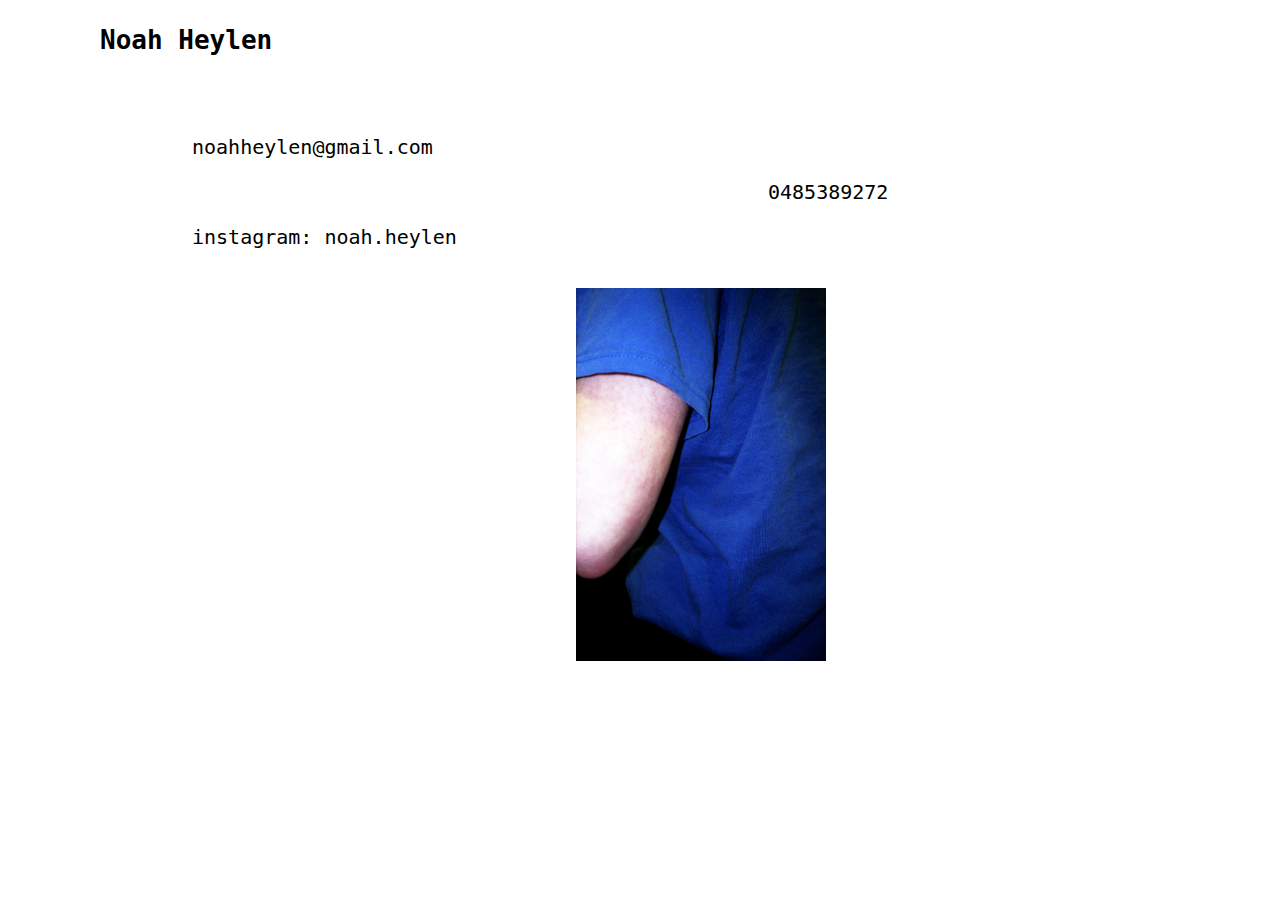
==== contact2.html @ 460223ed "mobile version update" ====
<!DOCTYPE html>
<html lang="en" dir="ltr">
  <head>
    <meta charset="utf-8">
    <title>Noah Heylen</title>
    <link rel="stylesheet" href="mobilestyle.css">
  </head>
  <body>
    <h1><a href="mobile.html">Noah Heylen</a></h1>
    <div class="mail">
      noahheylen@gmail.com
    </div>
    <div class="nummer">
      0485389272
    </div>
    <div class="suzanne">
      <img src="werk/suzanne.jpg" alt="suzanne" width="250px">
    </div>
    <div class="instagram">
      instagram: noah.heylen
    </div>
  </body>
</html>
---- mobilestyle.css ----
a:link {
  color: black;
  background-color: transparent;
  text-decoration: none;
}

a:visited {
  color: black;
  background-color: transparent;
  text-decoration: none;
}

a:hover {
  color: black;
  background-color: transparent;
  text-decoration: none;
}

a:active {
  color: black;
  background-color: transparent;
  text-decoration: none;
}
h1 {
  font-family: monospace;
  position: absolute;
  left: 100px;
}
.work2{
  font-family: monospace;
  font-size: 40px;
  position: absolute;
  left: 60vw;
  top: 10vh;
}

.contact2{
  font-family: monospace;
  font-size: 40px;
  position: absolute;
  left: 35vw;
  top:10vh;
}

.deur{
  position: absolute;
  left: 30vw;
  top: 30vh;
}

.postcards{
  font-family: monospace;
  font-size: 40px;
  position: absolute;
  left: 60vw;
  top: 10vh;
}

.photos{
  font-family: monospace;
  font-size: 40px;
  position: absolute;
  left: 35vw;
  top:10vh;
}

.Charleroi{
  font-family: monospace;
  position: absolute;
  left: 5vw;
  top: 21vh;
}

.ch{
  font-size: 25px;
  font-family: monospace;
  position: absolute;
  left: 5vw;
  top: 17vh;
}

.c{
  font-size: 25px;
  font-family: monospace;
  position: absolute;
  left: 60vw;
  top: 11vh;
}

.cats{
  font-family: monospace;
  position: absolute;
  left: 60vw;
  top: 15vh;
}


.k3{
  position: absolute;
  left: 60vw;
  top:27vh;
}
.c1{
  position: absolute;
  left: 5vw;
  top: 37vh;
}

.mail{
  font-family: monospace;
  font-size: 20px;
  position: absolute;
  left: 15vw;
  top:15vh;
}

.instagram{
  font-family: monospace;
  font-size: 20px;
  position: absolute;
  left: 15vw;
  top:25vh;
}

.nummer{
  font-family: monospace;
  font-size: 20px;
  position: absolute;
  left: 60vw;
  top:20vh;
}

.suzanne{
  position: absolute;
  left: 45vw;
  top: 32vh;
}
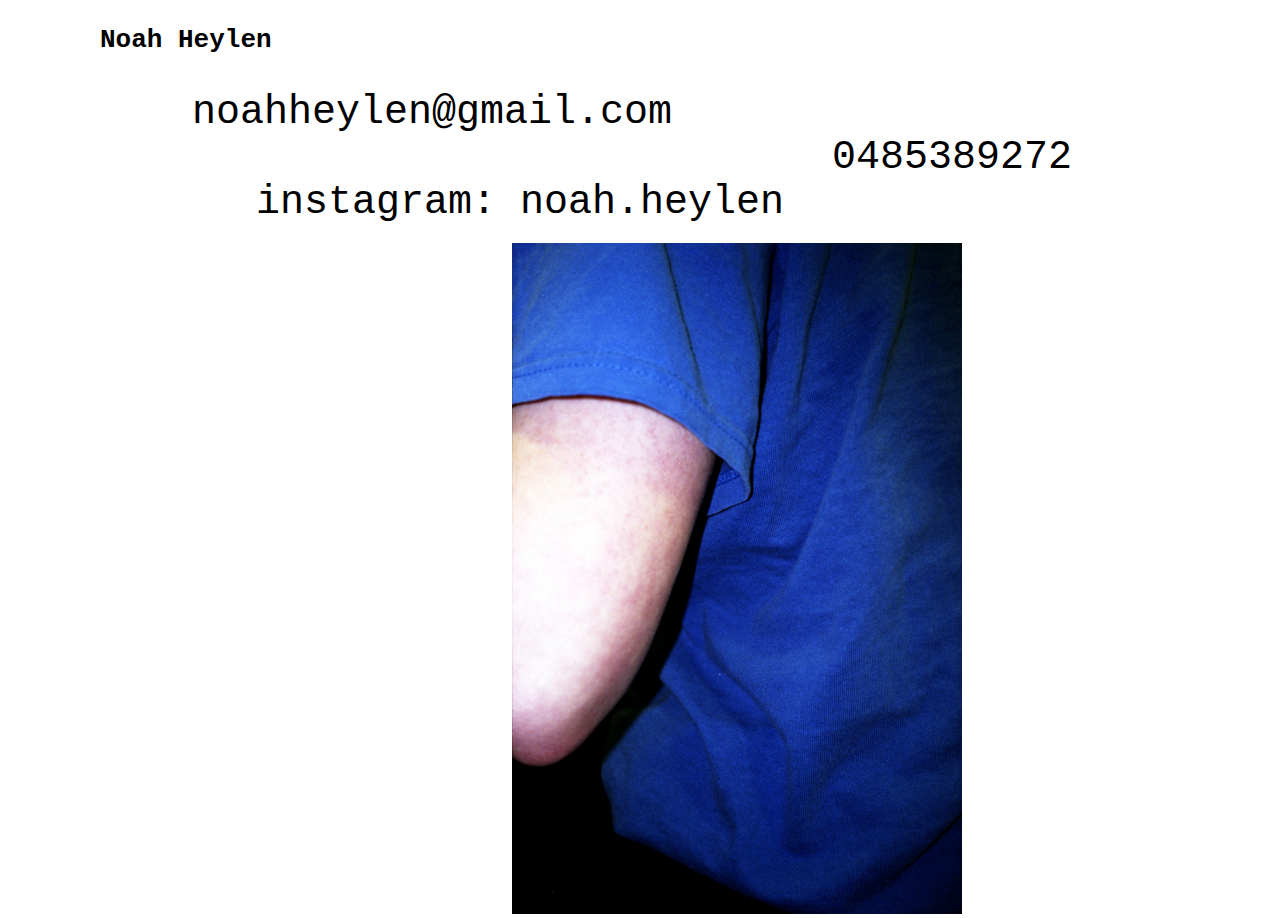
==== commit 5c632476: "mobile update 2.0" ====
--- a/contact2.html
+++ b/contact2.html
@@ -14,7 +14,7 @@
       0485389272
     </div>
     <div class="suzanne">
-      <img src="werk/suzanne.jpg" alt="suzanne" width="250px">
+      <img src="werk/suzanne.jpg" alt="suzanne" width="450px">
     </div>
     <div class="instagram">
       instagram: noah.heylen
--- a/mobilestyle.css
+++ b/mobilestyle.css
@@ -31,7 +31,7 @@
   font-size: 40px;
   position: absolute;
   left: 60vw;
-  top: 10vh;
+  top: 15vh;
 }
 
 .contact2{
@@ -39,7 +39,7 @@
   font-size: 40px;
   position: absolute;
   left: 35vw;
-  top:10vh;
+  top:15vh;
 }
 
 .deur{
@@ -98,40 +98,46 @@
 .k3{
   position: absolute;
   left: 60vw;
-  top:27vh;
+  top:22vh;
 }
 .c1{
   position: absolute;
   left: 5vw;
-  top: 37vh;
+  top: 32vh;
 }
 
 .mail{
   font-family: monospace;
-  font-size: 20px;
+  font-size: 40px;
   position: absolute;
   left: 15vw;
-  top:15vh;
+  top:10vh;
 }
 
 .instagram{
   font-family: monospace;
-  font-size: 20px;
+  font-size: 40px;
   position: absolute;
-  left: 15vw;
-  top:25vh;
+  left: 20vw;
+  top:20vh;
 }
 
 .nummer{
   font-family: monospace;
-  font-size: 20px;
+  font-size: 40px;
   position: absolute;
-  left: 60vw;
-  top:20vh;
+  left: 65vw;
+  top:15vh;
 }
 
 .suzanne{
   position: absolute;
-  left: 45vw;
-  top: 32vh;
+  left: 40vw;
+  top: 27vh;
 }
+
+.doka{
+  position: absolute;
+  left: 5vw;
+  top: 20vh;
+}
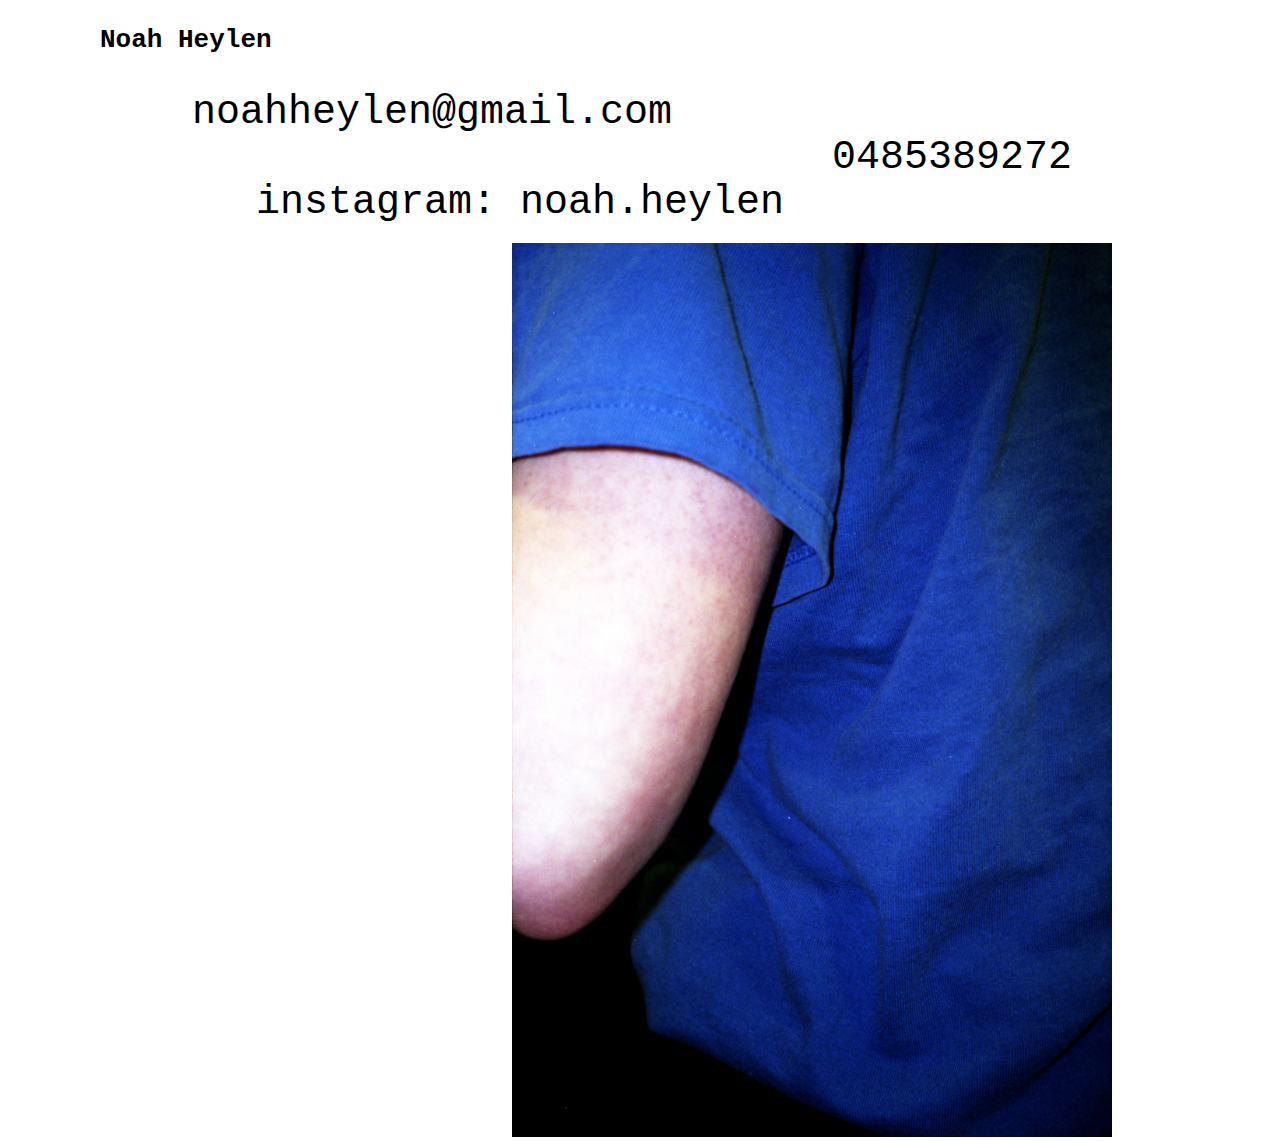
==== commit 8cf8086e: "photo needs to be bigger" ====
--- a/contact2.html
+++ b/contact2.html
@@ -14,7 +14,7 @@
       0485389272
     </div>
     <div class="suzanne">
-      <img src="werk/suzanne.jpg" alt="suzanne" width="450px">
+      <img src="werk/suzanne.jpg" alt="suzanne" width="600px">
     </div>
     <div class="instagram">
       instagram: noah.heylen
